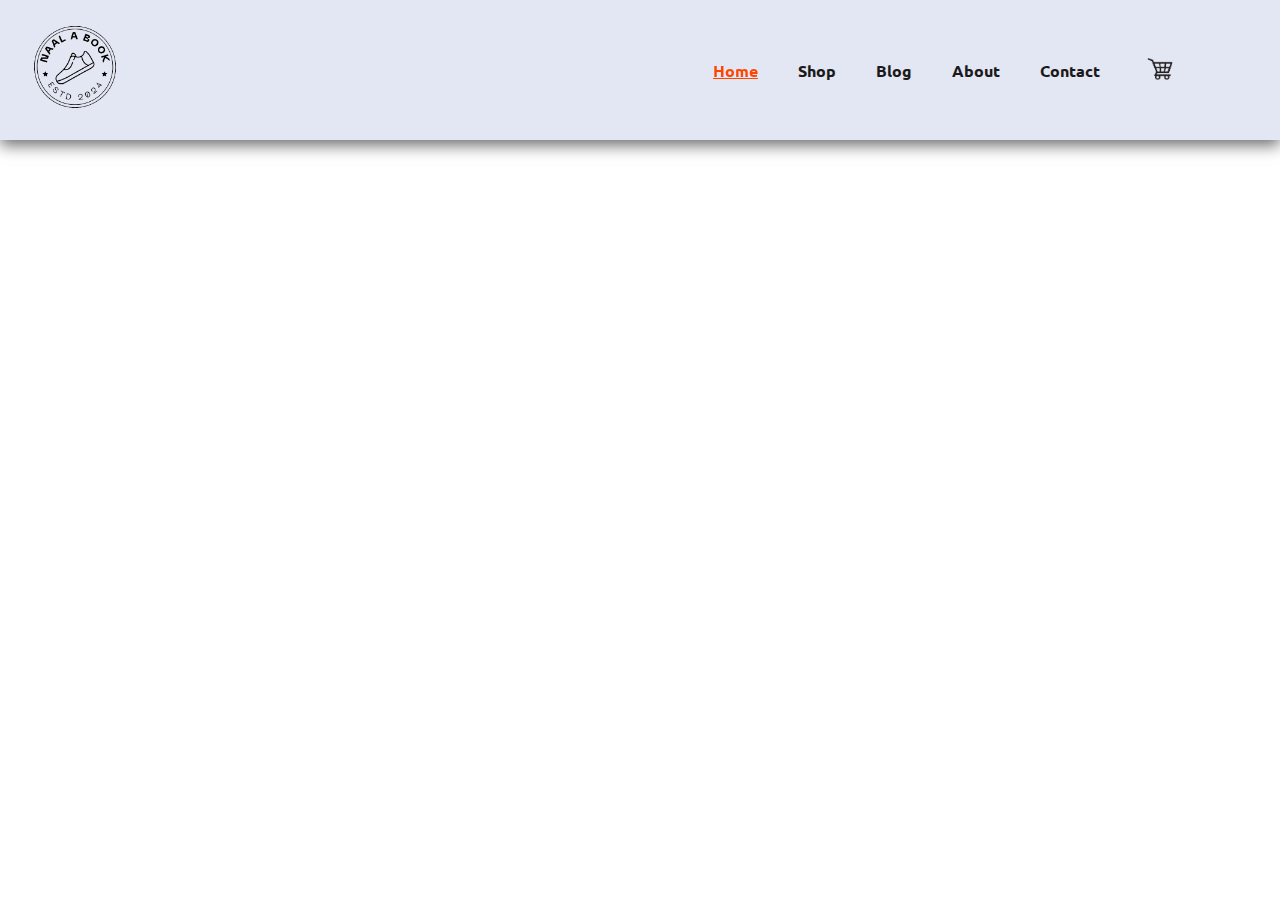
==== index.html @ 9636ca6d "active tab" ====
<!DOCTYPE html>
<html lang="en">

<head>
    <meta charset="UTF-8">
    <meta name="viewport" content="width=device-width, initial-scale=1.0">
    <title>Naal a Book - ecommerce proj </title>
    <link rel="stylesheet" href="style.css">
</head>

<body>
    <section id="header">
        <img src="resources/naal abook no bg.png" alt="description" class="icon-large">
        <div>
            <ul id="navbar">
                <li class="active-tab">
                    <a href="index.html">Home</a>
                </li>
                <li>
                    <a href="shop.html">Shop</a>
                </li>
                <li>
                    <a href="blog.html">Blog</a>
                </li>
                <li>
                    <a href="about.html">About</a>

                </li>
                <li>
                    <a href="contact.html">Contact</a>
                </li>
                <li>
                    <img href="cart.html" src="resources/shoping icon.webp" alt="description">
                </li>
            </ul>
        </div>
    </section>
    <script src="script.js"></script>
</body>

</html>
---- style.css ----
@import url("https://fonts.googleapis.com/css2?family=Ubuntu:wght@100;200;300;400;500;600;700;800;900&display=swap");
@import url('https://fonts.googleapis.com/css2?family=Bungee+Tint&family=JetBrains+Mono:ital,wght@0,100..800;1,100..800&family=Unica+One&display=swap');

* {
    margin: 0;
    padding: 0;
    box-sizing: border-box;
    font-family: Ubuntu, sans-serif;
    color: #222;
}

body {
    #header {
        display: flex;
        flex-direction: row;
        justify-content: space-between;
        align-items: center;
        padding: 20px 80px;
        background-color: #E3E6F3;
        box-shadow: 0 5px 15px rgba(0, 0, 0, 00.6);

        /* height: 100px; */
        /* background-color: cadetblue; */
        #navbar {
            display: flex;
            flex-direction: row;
            justify-content: space-between;
            align-items: center;
            margin: auto 0;

            /* background-color: indianred; */
            li {
                list-style: none;
                padding: 0 20px;

                a {
                    text-decoration: none;
                    font-size: 16px;
                    font-weight: bold;
                    color: #1a1a1a;
                    transition: 0.2s;

                    &:hover {
                        /* color: #8f6dbc; */
                        /* filter: brightness(0) saturate(100%) invert(91%) sepia(7%) saturate(2803%) hue-rotate(224deg) brightness(85%) contrast(90%); */
                        text-decoration: underline;
                    }
                }

                img {
                    display: flex;
                    height: 30px;
                    width: 40px;
                    padding: 3px 0;
                    border-bottom: solid 2px #00000000;
                    &:hover {
                        border-bottom: solid 2px #1a1a1a;
                    }
                }
            }
            .active-tab{
                filter: brightness(0) saturate(100%) invert(34%) sepia(49%) saturate(5431%) hue-rotate(2deg) brightness(102%) contrast(103%);
                img {
                    border-bottom: solid 2px #1a1a1a;
                    &:hover {
                        border-bottom: solid 2px #1a1a1a;
                        opacity: 0.75;
                    }
                }
                a {
                    text-decoration: underline;
                    &:hover {
                        /* filter: brightness(0) saturate(100%) invert(91%) sepia(7%) saturate(2803%) hue-rotate(224deg) brightness(85%) contrast(90%); */
                        text-decoration: underline;
                        opacity: 0.75;
                    }
                }
            }
        }
        
        .icon-large {
            height: 150px;
            margin: -25px;
            margin-left: -80px;
        }
    }

    
}

/* general styling */

body {
    height: 100%;
    width: 100%;
}

html {
    scroll-behavior: smooth;
}

h1 {
    font-size: 50px;
    line-height: 64px;
    /* color: indianred; */
    font-family: "Unica One", sans-serif;
    font-weight: bolder;
    font-style: normal;
}

h2 {
    font-size: 46px;
    line-height: 54px;
    /* color: cadetblue; */
}

h4 {
    font-size: 20px;
    /* color: plum; */
}

p {
    font-size: 16px;
    color: #465b52;
    padding: 15px 0 20px 0;
}
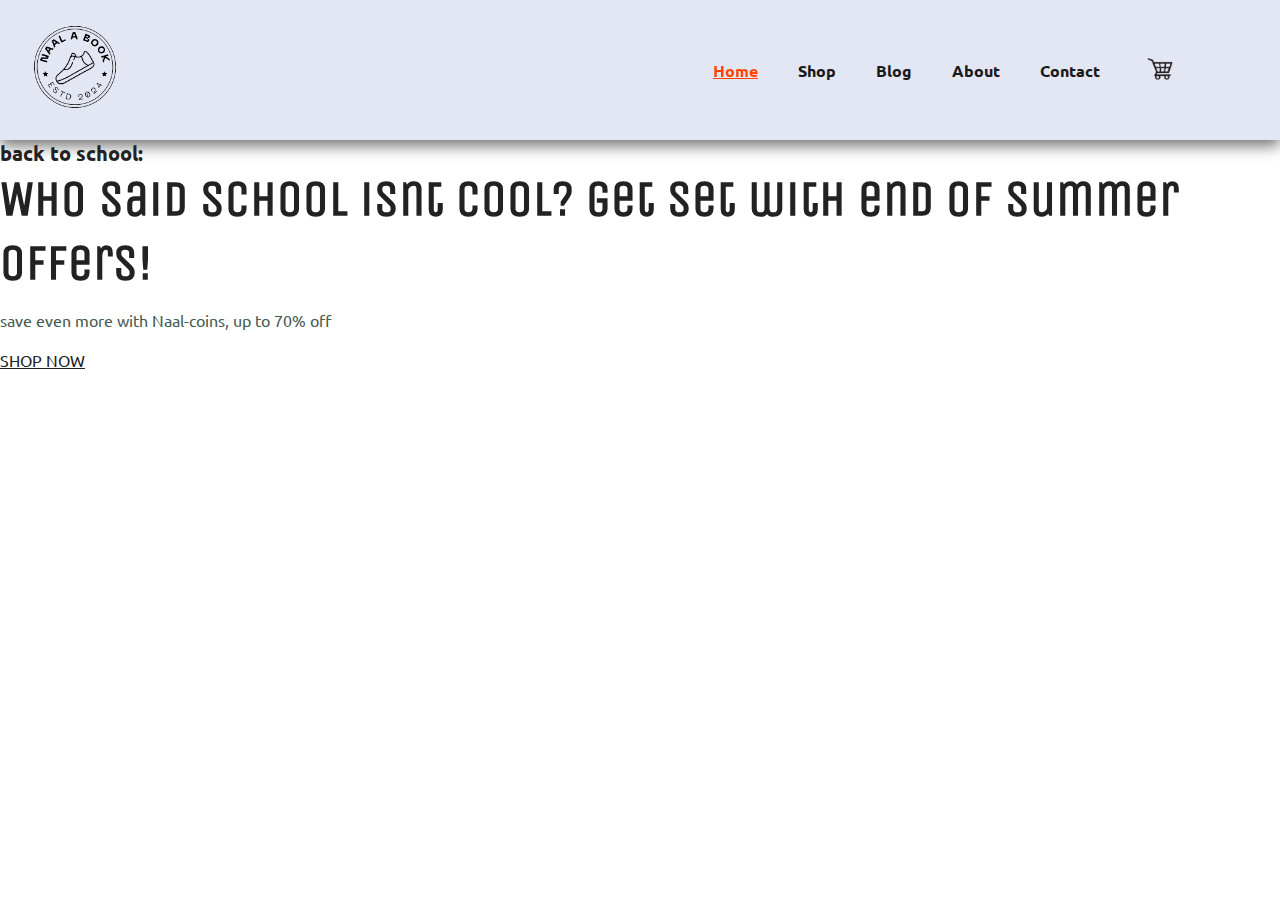
==== commit e127bfa5: "navigating back btns" ====
--- a/index.html
+++ b/index.html
@@ -17,23 +17,29 @@
                     <a href="index.html">Home</a>
                 </li>
                 <li>
-                    <a href="shop.html">Shop</a>
+                    <a href="/components/shop.html">Shop</a>
                 </li>
                 <li>
-                    <a href="blog.html">Blog</a>
+                    <a href="/components/blog.html">Blog</a>
                 </li>
                 <li>
-                    <a href="about.html">About</a>
+                    <a href="/components/about.html">About</a>
 
                 </li>
                 <li>
-                    <a href="contact.html">Contact</a>
+                    <a href="/components/contact.html">Contact</a>
                 </li>
                 <li>
-                    <img href="cart.html" src="resources/shoping icon.webp" alt="description">
+                    <a href="/components/cart.html"><img  src="resources/shoping icon.webp" alt="description"></a>                   
                 </li>
             </ul>
         </div>
+    </section>
+    <section id="hero">
+        <h4>back to school:</h4>
+        <h1>Who said school isnt cool? get set with end of summer offers!  </h2>
+        <p>save even more with Naal-coins, up to 70% off</p>
+        <a href="/components/shop.html" class="grafity-btn">SHOP NOW</a>
     </section>
     <script src="script.js"></script>
 </body>
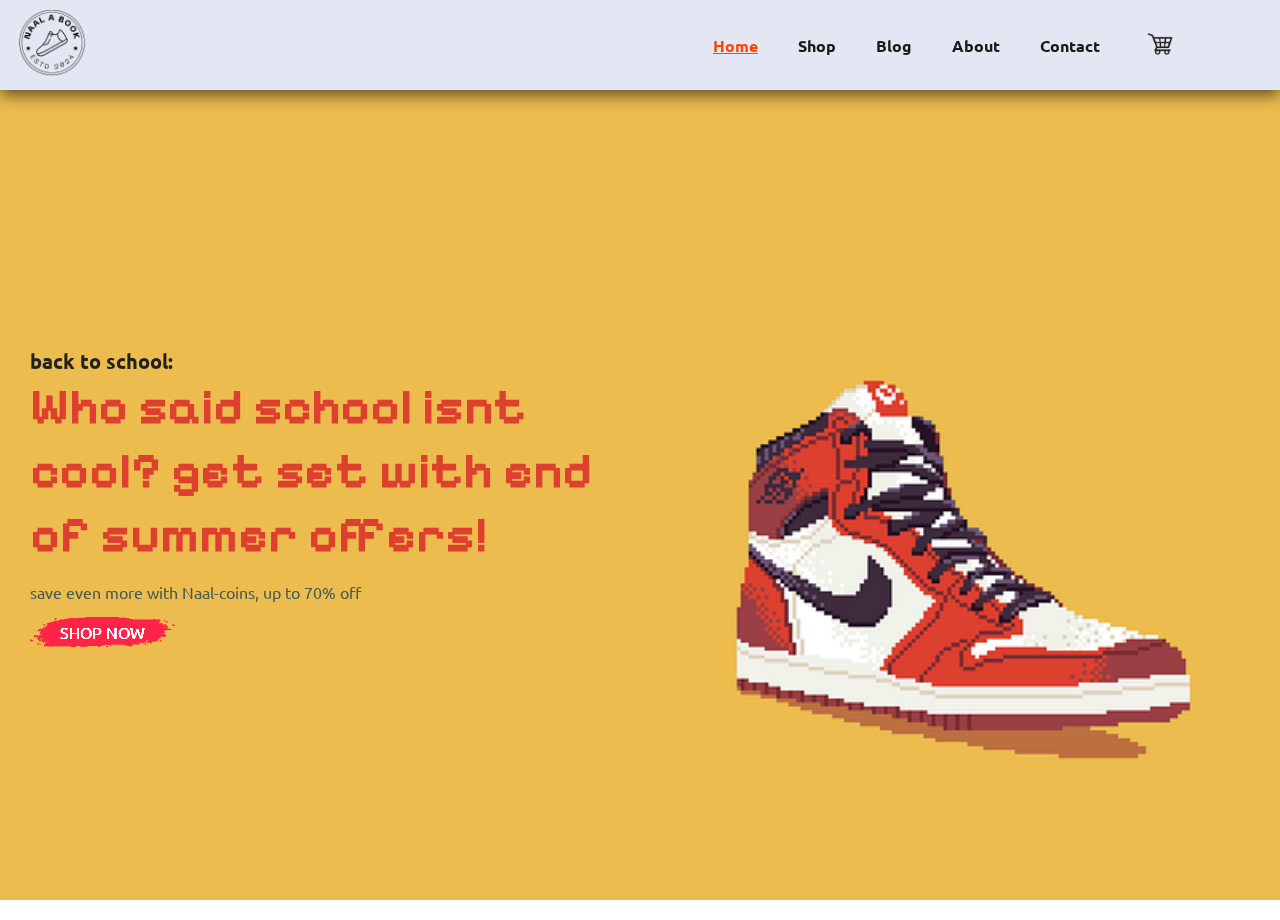
==== commit 0e7e7d7d: "hero" ====
--- a/index.html
+++ b/index.html
@@ -36,10 +36,18 @@
         </div>
     </section>
     <section id="hero">
-        <h4>back to school:</h4>
-        <h1>Who said school isnt cool? get set with end of summer offers!  </h2>
-        <p>save even more with Naal-coins, up to 70% off</p>
-        <a href="/components/shop.html" class="grafity-btn">SHOP NOW</a>
+        <div class="hero-bg"></div>
+        <div>
+            <h4>back to school:</h4>
+            <h1>Who said school isnt cool? get set with end of summer offers!  </h2>
+            <p>save even more with Naal-coins, up to 70% off</p>
+            <a href="/components/shop.html" class="grafity-btn">SHOP NOW</a>
+        </div>
+    </section>
+    <section id="feature">
+        <div class="feature-box">
+<img src="" alt="">
+        </div>
     </section>
     <script src="script.js"></script>
 </body>
--- a/style.css
+++ b/style.css
@@ -1,5 +1,6 @@
 @import url("https://fonts.googleapis.com/css2?family=Ubuntu:wght@100;200;300;400;500;600;700;800;900&display=swap");
 @import url('https://fonts.googleapis.com/css2?family=Bungee+Tint&family=JetBrains+Mono:ital,wght@0,100..800;1,100..800&family=Unica+One&display=swap');
+@import url('https://fonts.googleapis.com/css2?family=Bungee+Tint&family=JetBrains+Mono:ital,wght@0,100..800;1,100..800&family=Pixelify+Sans:wght@400..700&family=Unica+One&display=swap');
 
 * {
     margin: 0;
@@ -18,7 +19,10 @@
         padding: 20px 80px;
         background-color: #E3E6F3;
         box-shadow: 0 5px 15px rgba(0, 0, 0, 00.6);
-
+        z-index: 999;
+        position: sticky;
+        top: 0;
+        left: 0;
         /* height: 100px; */
         /* background-color: cadetblue; */
         #navbar {
@@ -27,6 +31,7 @@
             justify-content: space-between;
             align-items: center;
             margin: auto 0;
+            
 
             /* background-color: indianred; */
             li {
@@ -53,22 +58,28 @@
                     width: 40px;
                     padding: 3px 0;
                     border-bottom: solid 2px #00000000;
+
                     &:hover {
                         border-bottom: solid 2px #1a1a1a;
                     }
                 }
             }
-            .active-tab{
+
+            .active-tab {
                 filter: brightness(0) saturate(100%) invert(34%) sepia(49%) saturate(5431%) hue-rotate(2deg) brightness(102%) contrast(103%);
+
                 img {
                     border-bottom: solid 2px #1a1a1a;
+
                     &:hover {
                         border-bottom: solid 2px #1a1a1a;
                         opacity: 0.75;
                     }
                 }
+
                 a {
                     text-decoration: underline;
+
                     &:hover {
                         /* filter: brightness(0) saturate(100%) invert(91%) sepia(7%) saturate(2803%) hue-rotate(224deg) brightness(85%) contrast(90%); */
                         text-decoration: underline;
@@ -77,15 +88,66 @@
                 }
             }
         }
-        
+
         .icon-large {
-            height: 150px;
-            margin: -25px;
-            margin-left: -80px;
+            height: 120px;
+            margin: -35px;
+            margin-left: -88px;
         }
     }
 
-    
+    #hero {
+        position: relative;
+        display: flex;
+        flex-direction: row-reverse;
+        background-color: #FFB657;
+        color: white !important;
+        width: 100%;
+        min-height: 90vh;
+        padding: 30px;
+        /* z-index: -1; */
+        background-image: url(resources/hero/jordan\ pixel.png);
+        background-position: bottom 30% right;
+        background-size: 50%;
+        background-repeat: no-repeat;
+        padding-right: 50%;
+        align-items: center;
+        filter: hue-rotate(0deg);
+        /* transition: filter 0.1s linear; */
+
+        h1 {
+            color: #E43C44;
+            font-family: 'Courier New', Courier, monospace;
+            font-smooth: never;
+            -webkit-font-smoothing: none;
+            font-family: "Pixelify Sans", sans-serif;
+        }
+
+        .grafity-btn {
+            background-image: url(resources/hero/btn\ bg\ red.png);
+            padding: 10px 30px;
+            background-position: center;
+            background-size: 150px 30px;
+            background-repeat: no-repeat;
+            text-decoration: none;
+            filter: contrast(.9) brightness(2.5) hue-rotate(10deg);
+            color: white;
+        }
+
+        /* .hero-bg {
+            top: 250px;
+            right: 20%;
+            width: 50px;
+            height: 300px;
+            background-image: url(resources/green\ shoes\ nobg.png);
+            width: 529px;
+            height: 300px;
+            transform: rotate(-45deg) scaleX(-1.5) scaleY(1.5);
+            margin-right: 153px;
+            margin-bottom: 100px;
+        } */
+    }
+
 }
 
 /* general styling */
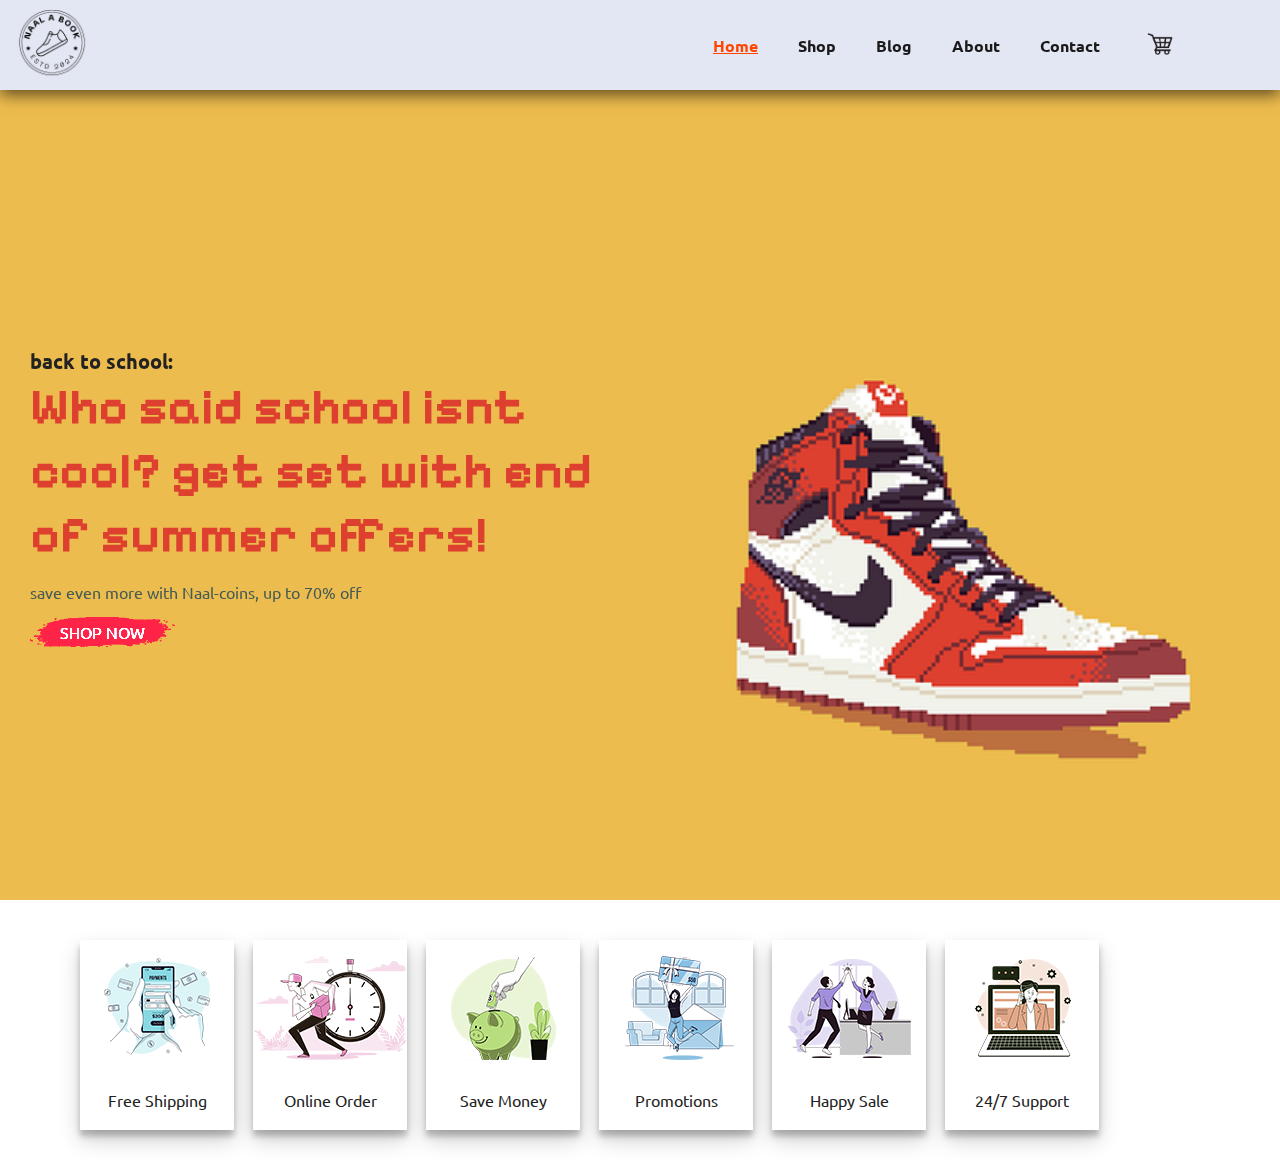
==== commit 4203bb55: "feature comp base" ====
--- a/index.html
+++ b/index.html
@@ -30,7 +30,7 @@
                     <a href="/components/contact.html">Contact</a>
                 </li>
                 <li>
-                    <a href="/components/cart.html"><img  src="resources/shoping icon.webp" alt="description"></a>                   
+                    <a href="/components/cart.html"><img src="resources/shoping icon.webp" alt="description"></a>
                 </li>
             </ul>
         </div>
@@ -39,14 +39,35 @@
         <div class="hero-bg"></div>
         <div>
             <h4>back to school:</h4>
-            <h1>Who said school isnt cool? get set with end of summer offers!  </h2>
-            <p>save even more with Naal-coins, up to 70% off</p>
-            <a href="/components/shop.html" class="grafity-btn">SHOP NOW</a>
+            <h1>Who said school isnt cool? get set with end of summer offers! </h2>
+                <p>save even more with Naal-coins, up to 70% off</p>
+                <a href="/components/shop.html" class="grafity-btn">SHOP NOW</a>
         </div>
     </section>
-    <section id="feature">
+    <section id="feature" class="p-1">
         <div class="feature-box">
-<img src="" alt="">
+            <img src="resources/features/1freeShipping.png" alt="">
+            <span>Free Shipping</span>
+        </div>
+        <div class="feature-box">
+            <img src="resources/features/2onlineOrder.png" alt="">
+            <span>Online Order</span>
+        </div>
+        <div class="feature-box">
+            <img src="resources/features/3SaveMoney.png" alt="">
+            <span>Save Money</span>
+        </div>
+        <div class="feature-box">
+            <img src="resources/features/4promotion.png" alt="">
+            <span>Promotions</span>
+        </div>
+        <div class="feature-box">
+            <img src="resources/features/5happySell.png" alt="">
+            <span>Happy Sale</span>
+        </div>
+        <div class="feature-box">
+            <img src="resources/features/6support.png" alt="">
+            <span>24/7 Support</span>
         </div>
     </section>
     <script src="script.js"></script>
--- a/style.css
+++ b/style.css
@@ -148,6 +148,23 @@
         } */
     }
 
+    #feature{
+        display: flex;
+        flex-direction: row;
+        flex-wrap: wrap;
+        gap: 19px;
+        .feature-box{
+            display: flex;
+            flex-direction: column;
+            align-items: center;
+            justify-content: space-between;
+            height: fit-content;
+            gap: 30px;
+            padding: 15px 1px 20px;
+            box-shadow: 0 10px 20px rgba(0,0,0,0.19), 0 6px 6px rgba(0,0,0,0.23);
+        }
+    }
+
 }
 
 /* general styling */
@@ -185,4 +202,10 @@
     font-size: 16px;
     color: #465b52;
     padding: 15px 0 20px 0;
+}
+
+/* bootstrap like */
+
+.p-1{
+    padding: 40px 80px;
 }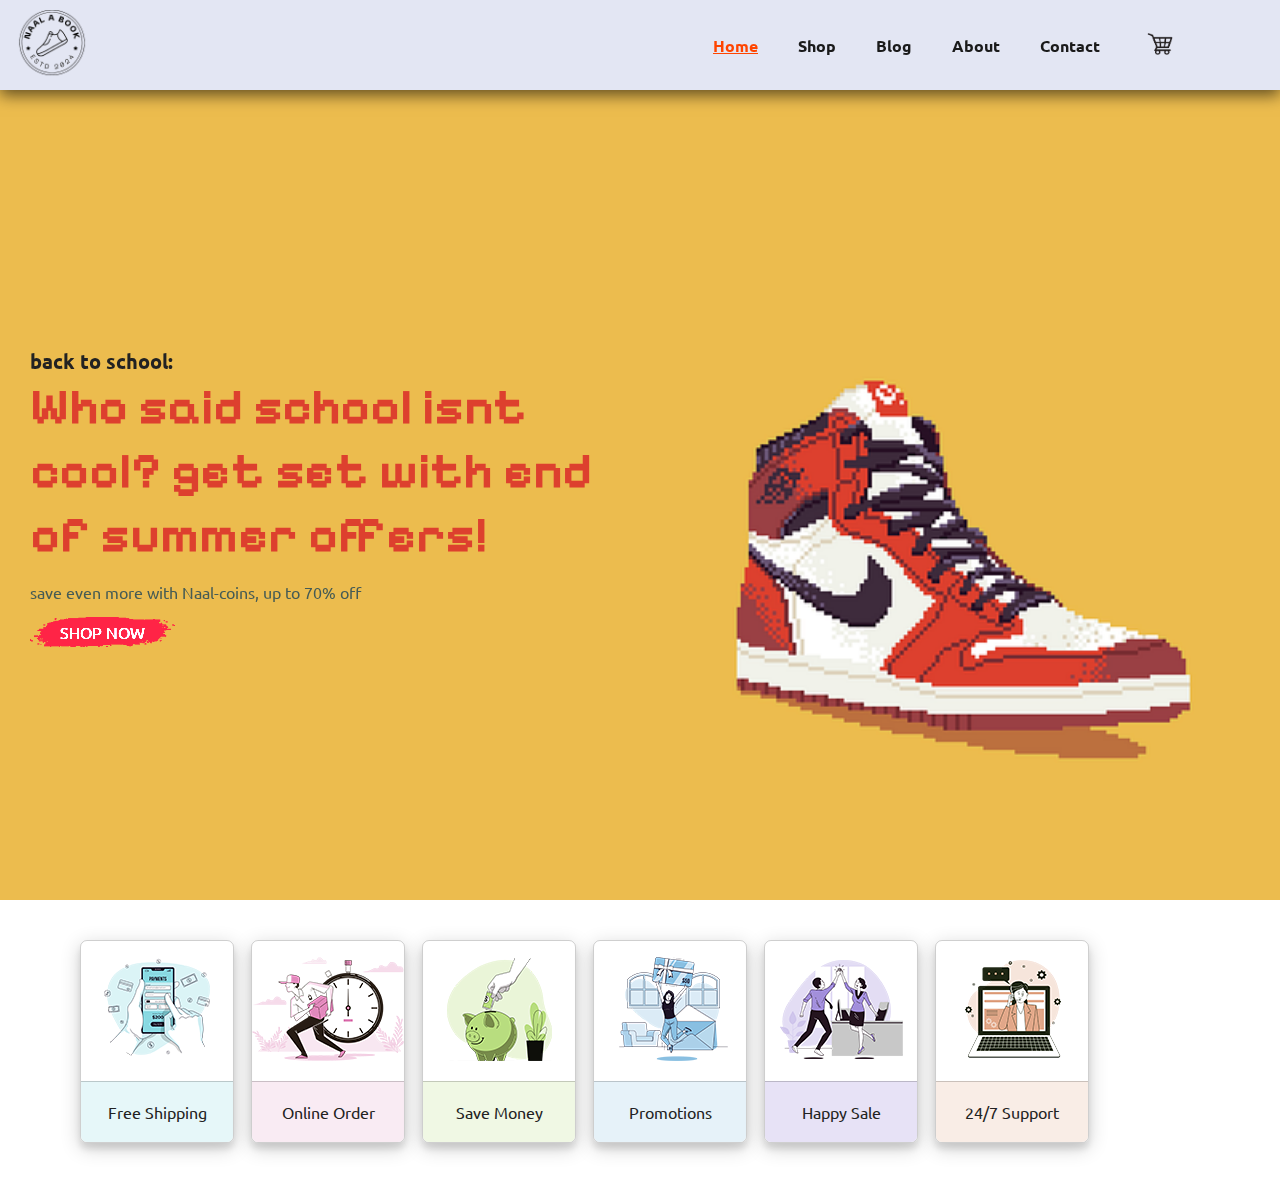
==== commit 60aabf71: "feature comp done" ====
--- a/index.html
+++ b/index.html
@@ -70,6 +70,10 @@
             <span>24/7 Support</span>
         </div>
     </section>
+
+    <section>
+        
+    </section>
     <script src="script.js"></script>
 </body>
 
--- a/style.css
+++ b/style.css
@@ -23,6 +23,7 @@
         position: sticky;
         top: 0;
         left: 0;
+
         /* height: 100px; */
         /* background-color: cadetblue; */
         #navbar {
@@ -31,7 +32,7 @@
             justify-content: space-between;
             align-items: center;
             margin: auto 0;
-            
+
 
             /* background-color: indianred; */
             li {
@@ -148,20 +149,62 @@
         } */
     }
 
-    #feature{
+    #feature {
         display: flex;
         flex-direction: row;
         flex-wrap: wrap;
-        gap: 19px;
-        .feature-box{
+        gap: 17px;
+
+        .feature-box {
             display: flex;
             flex-direction: column;
             align-items: center;
             justify-content: space-between;
             height: fit-content;
-            gap: 30px;
-            padding: 15px 1px 20px;
-            box-shadow: 0 10px 20px rgba(0,0,0,0.19), 0 6px 6px rgba(0,0,0,0.23);
+            min-width: 152px;
+            gap: 20px;
+            padding-top: 15px;
+            box-shadow: 0 5px 20px rgba(0, 0, 0, 0.19), 0 6px 6px rgba(0, 0, 0, 0.1);
+            border: solid 1px rgba(0, 0, 0, 0.19);
+            border-radius: 7px;
+            transition: 0.3s;
+            overflow: hidden;
+            background: #ffffff00;
+
+            &:hover {
+                opacity: 0.7;
+            }
+
+            span {
+                padding: 20px 0 20px;
+                width: 100%;
+                text-align: center;
+                border-top: 1px solid rgba(0, 0, 0, 0.19);
+            }
+
+            &:nth-child(1) span {
+                background-color: #E6F7F9;
+            }
+
+            &:nth-child(2) span {
+                background-color: #F9EBF3;
+            }
+
+            &:nth-child(3) span {
+                background-color: #F0F8E4;
+            }
+
+            &:nth-child(4) span {
+                background-color: #E6F2F9;
+            }
+
+            &:nth-child(5) span {
+                background-color: #E7E2F6;
+            }
+
+            &:nth-child(6) span {
+                background-color: #F9EDE6;
+            }
         }
     }
 
@@ -206,6 +249,6 @@
 
 /* bootstrap like */
 
-.p-1{
+.p-1 {
     padding: 40px 80px;
 }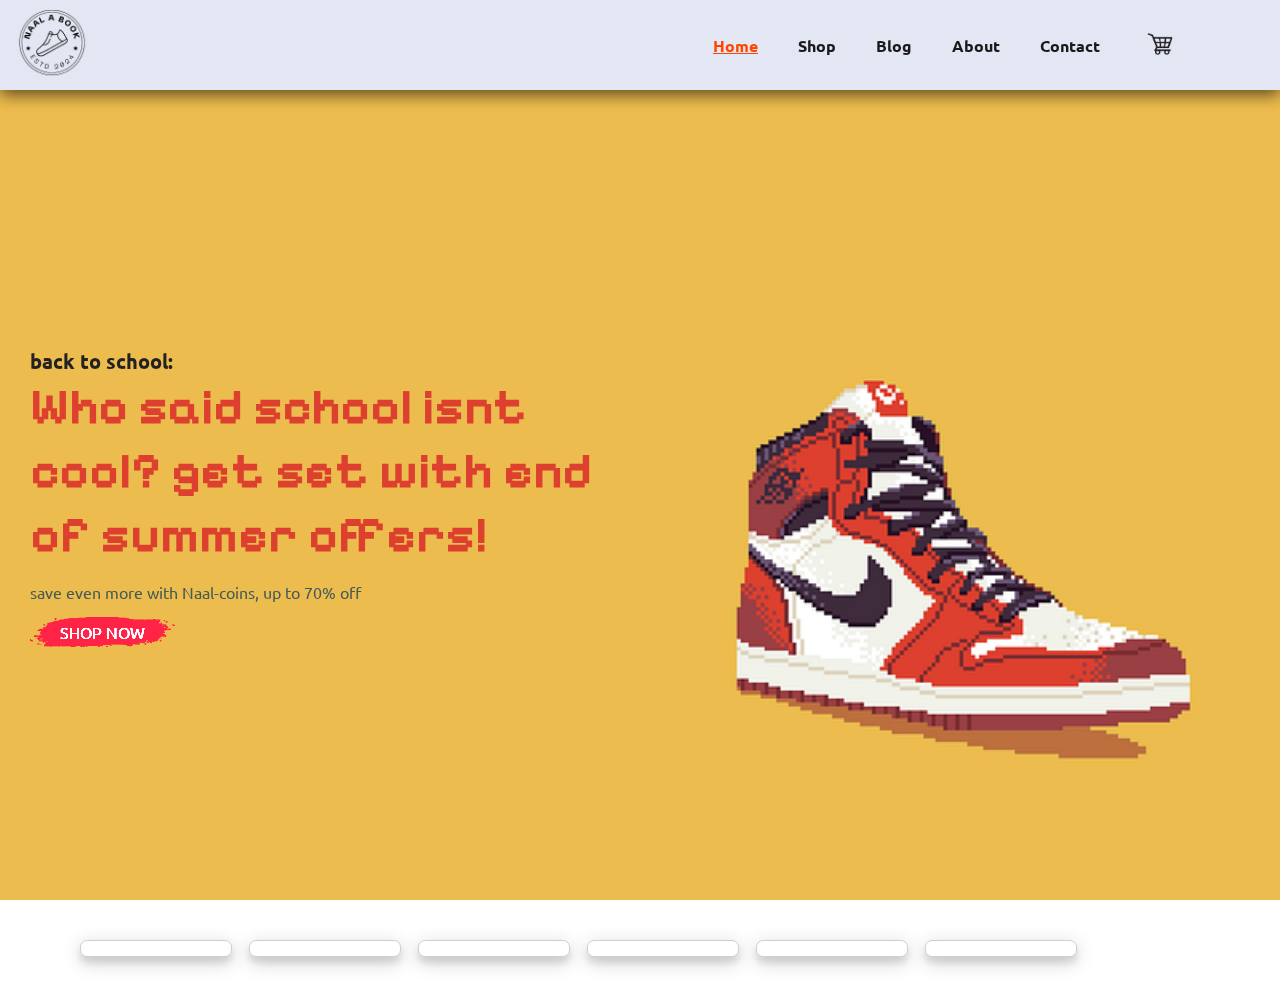
==== commit d985c4a2: "feature comp js list" ====
--- a/index.html
+++ b/index.html
@@ -44,35 +44,10 @@
                 <a href="/components/shop.html" class="grafity-btn">SHOP NOW</a>
         </div>
     </section>
-    <section id="feature" class="p-1">
-        <div class="feature-box">
-            <img src="resources/features/1freeShipping.png" alt="">
-            <span>Free Shipping</span>
-        </div>
-        <div class="feature-box">
-            <img src="resources/features/2onlineOrder.png" alt="">
-            <span>Online Order</span>
-        </div>
-        <div class="feature-box">
-            <img src="resources/features/3SaveMoney.png" alt="">
-            <span>Save Money</span>
-        </div>
-        <div class="feature-box">
-            <img src="resources/features/4promotion.png" alt="">
-            <span>Promotions</span>
-        </div>
-        <div class="feature-box">
-            <img src="resources/features/5happySell.png" alt="">
-            <span>Happy Sale</span>
-        </div>
-        <div class="feature-box">
-            <img src="resources/features/6support.png" alt="">
-            <span>24/7 Support</span>
-        </div>
-    </section>
+    <section id="feature" class="p-1"></section>
 
     <section>
-        
+
     </section>
     <script src="script.js"></script>
 </body>
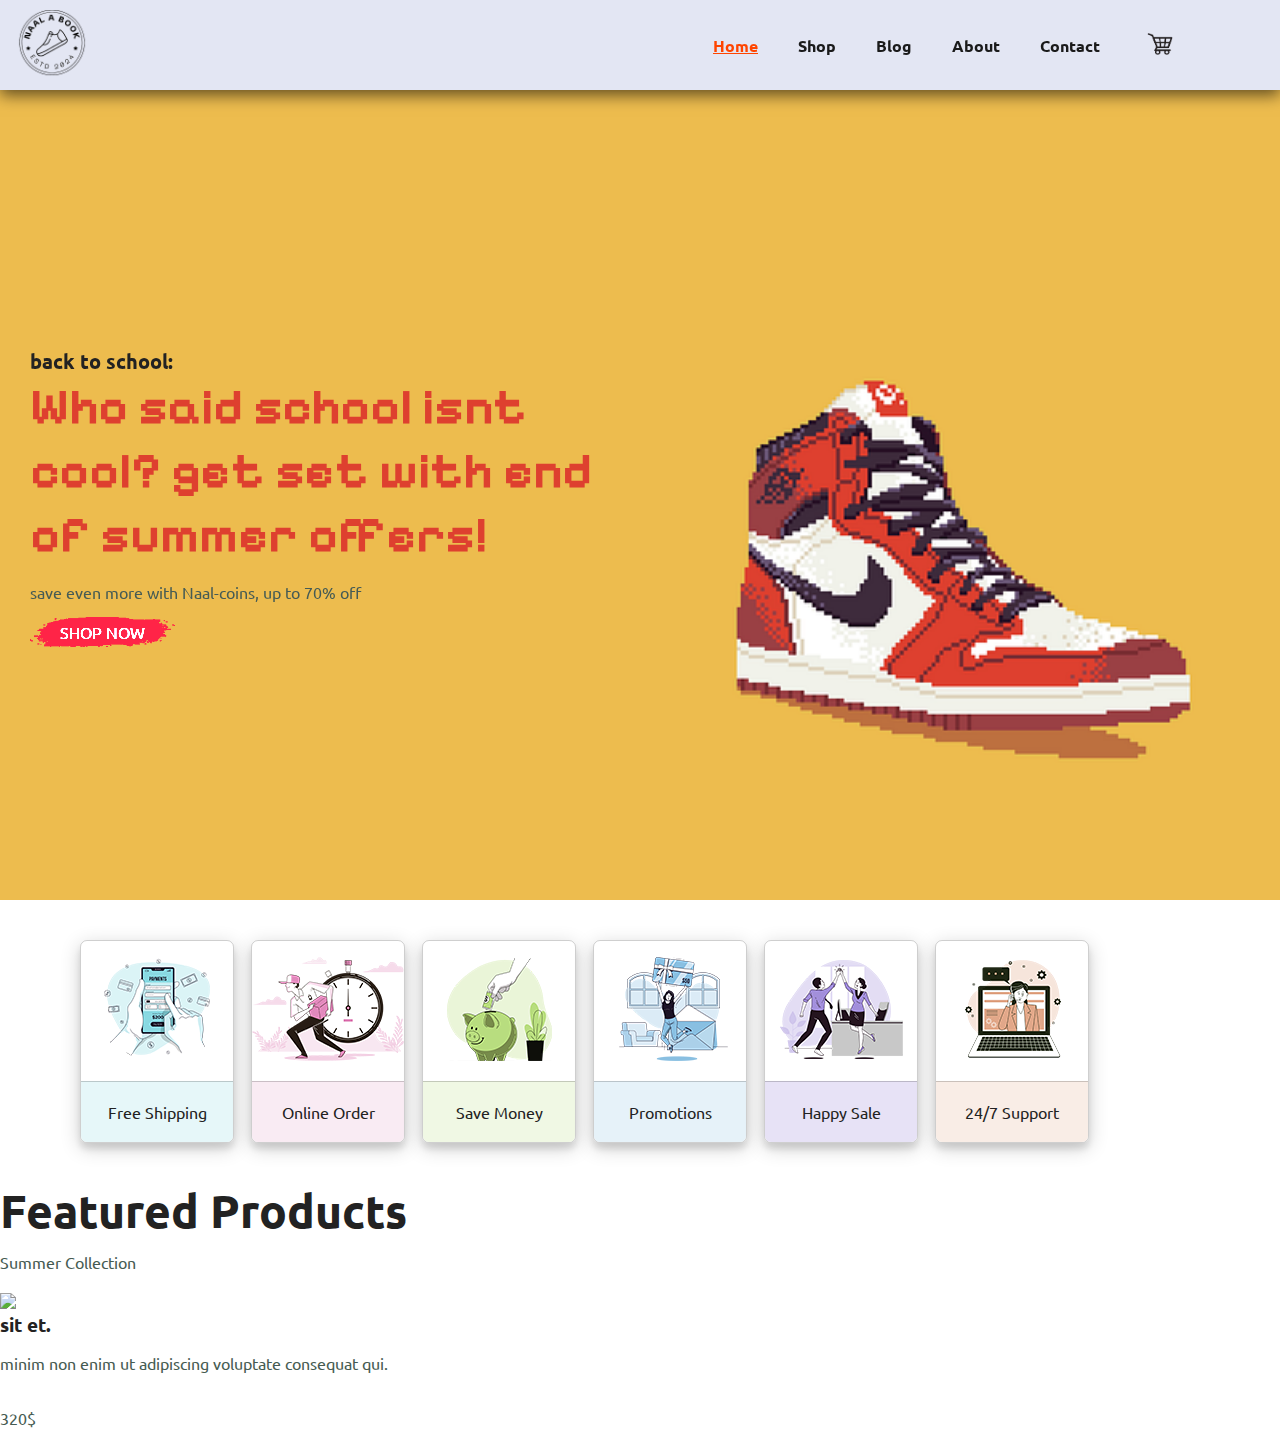
==== commit b23eeda3: "construct product base" ====
--- a/index.html
+++ b/index.html
@@ -46,10 +46,11 @@
     </section>
     <section id="feature" class="p-1"></section>
 
-    <section>
-
+    <section id="product">
+<h2>Featured Products</h2>
+<p>Summer Collection</p>
     </section>
-    <script src="script.js"></script>
+    <script type="module" src="script.js"></script>
 </body>
 
 </html>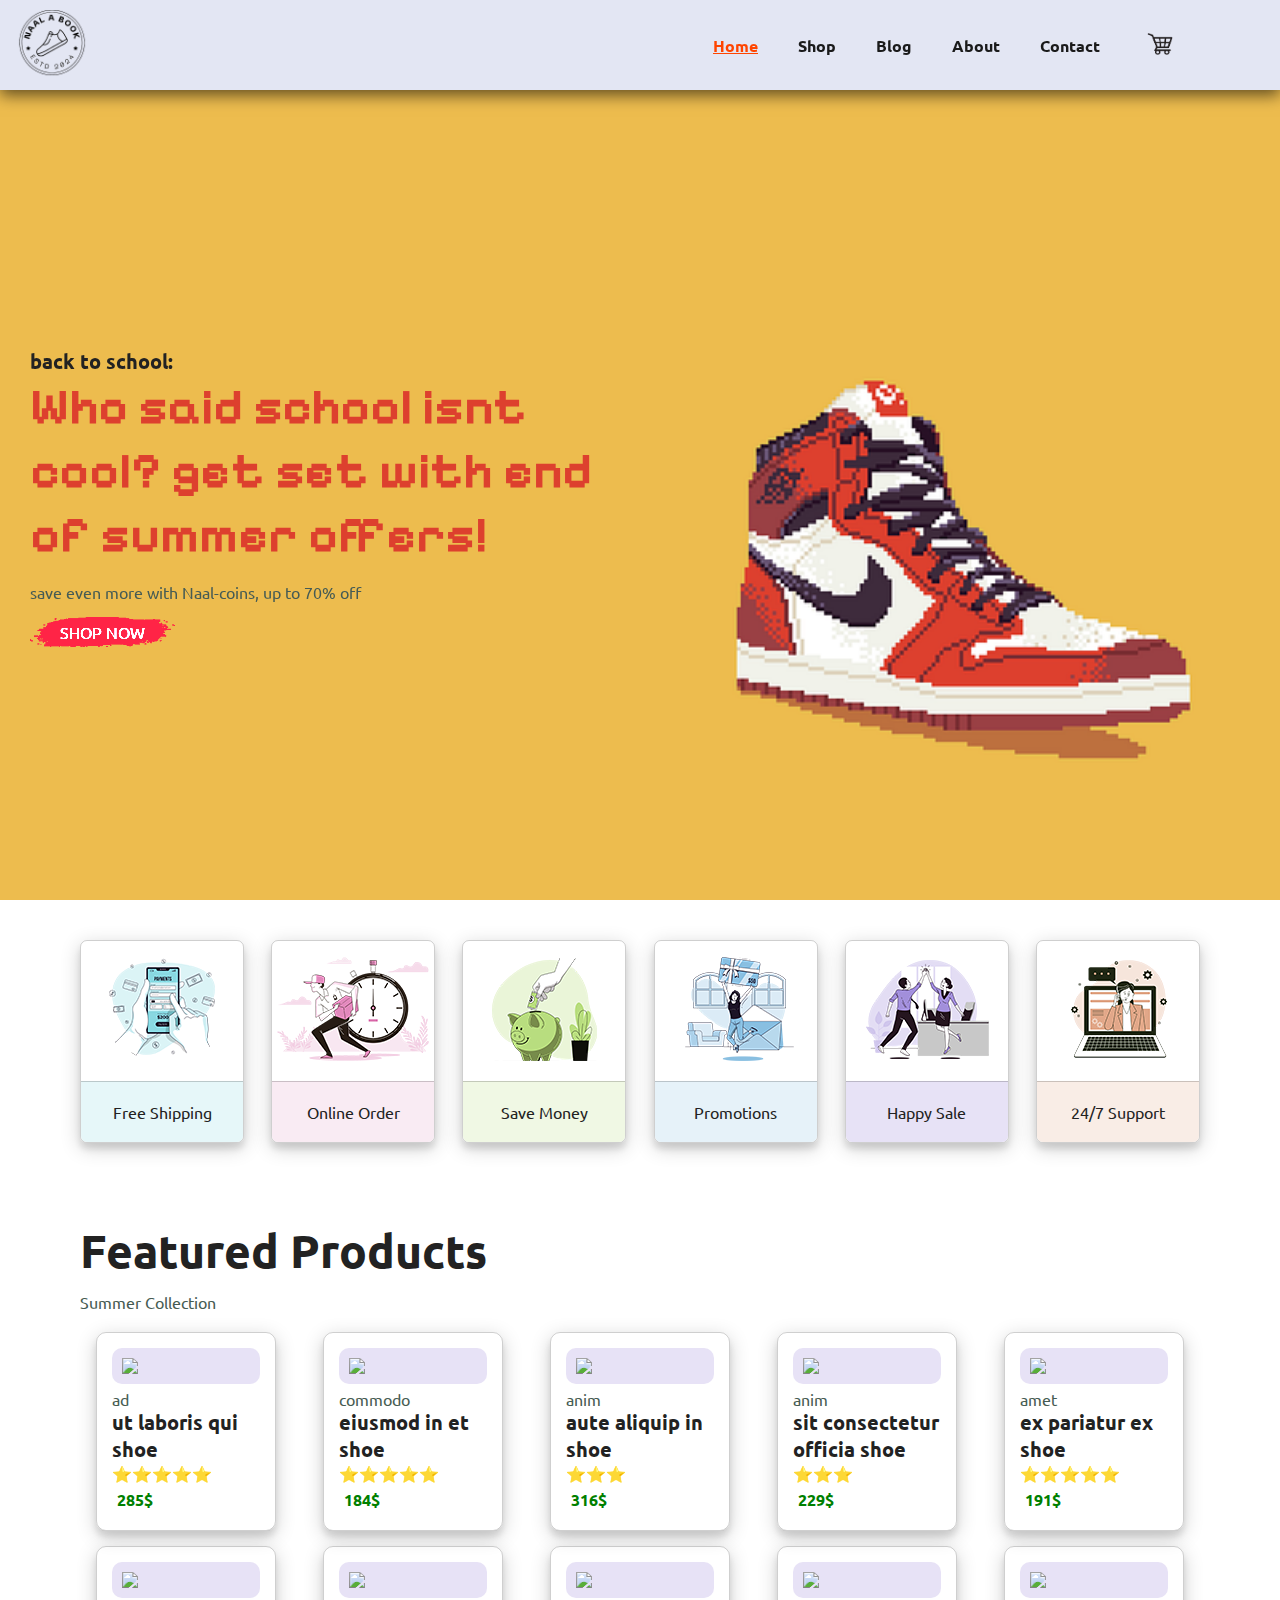
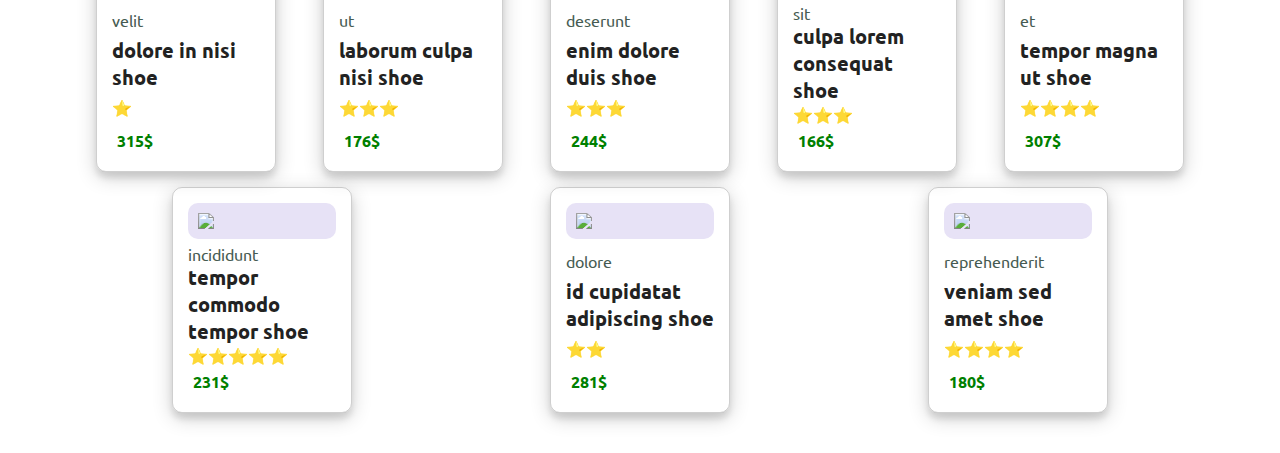
==== commit 65db7619: "construct product list style and some style restructure for order" ====
--- a/index.html
+++ b/index.html
@@ -46,10 +46,17 @@
     </section>
     <section id="feature" class="p-1"></section>
 
-    <section id="product">
-<h2>Featured Products</h2>
-<p>Summer Collection</p>
+    <section id="product" class="p-1">
+        <h2>Featured Products</h2>
+        <p>Summer Collection</p>
+        <div id="product-list"></div>
+        <div class='bg-box'>
+            <div class='wave -one'></div>
+            <div class='wave -two'></div>
+            <div class='wave -three'></div>
+        </div>
     </section>
+
     <script type="module" src="script.js"></script>
 </body>
 
--- a/style.css
+++ b/style.css
@@ -1,6 +1,11 @@
 @import url("https://fonts.googleapis.com/css2?family=Ubuntu:wght@100;200;300;400;500;600;700;800;900&display=swap");
 @import url('https://fonts.googleapis.com/css2?family=Bungee+Tint&family=JetBrains+Mono:ital,wght@0,100..800;1,100..800&family=Unica+One&display=swap');
 @import url('https://fonts.googleapis.com/css2?family=Bungee+Tint&family=JetBrains+Mono:ital,wght@0,100..800;1,100..800&family=Pixelify+Sans:wght@400..700&family=Unica+One&display=swap');
+@import url(/styles/backgroundAnimations.css);
+@import url(/styles/hero.css);
+@import url(/styles/feature.css);
+@import url(/styles/product.css);
+
 
 * {
     margin: 0;
@@ -152,6 +157,7 @@
     #feature {
         display: flex;
         flex-direction: row;
+        justify-content: space-between;
         flex-wrap: wrap;
         gap: 17px;
 
@@ -161,7 +167,8 @@
             align-items: center;
             justify-content: space-between;
             height: fit-content;
-            min-width: 152px;
+            min-width: 130px;
+            width: calc(20% - 60px);
             gap: 20px;
             padding-top: 15px;
             box-shadow: 0 5px 20px rgba(0, 0, 0, 0.19), 0 6px 6px rgba(0, 0, 0, 0.1);
@@ -207,7 +214,46 @@
             }
         }
     }
-
+    #product{
+        display: flex;
+        flex-direction: column;
+        #product-list{
+            width: 100%;
+            display: flex;
+        flex-direction: row;
+        flex-wrap: wrap;
+        justify-content: space-around;
+        gap: 15px;
+        /* padding: 40px; */
+        }
+        .product-box{
+            display: flex;
+            flex-direction: column;
+            justify-content: space-between;
+            border-radius: 10px;
+            box-shadow: 0 5px 20px rgba(0, 0, 0, 0.19), 0 6px 6px rgba(0, 0, 0, 0.1);
+            border: solid 1px rgba(0, 0, 0, 0.19);
+            max-width: 180px;
+            padding: 15px;
+            img{
+                background-color: #E7E2F6;
+                border-radius: 10px;
+                padding: 10px;
+                margin-bottom: 5px;
+            }
+            p{
+                padding: 0;
+            }
+            p:last-of-type{
+                padding: 5px;
+                color: green;
+                font-weight: bold;
+                /* float: right;
+                width: 100%;
+                text-align: end; */
+            }
+        }
+    }
 }
 
 /* general styling */
